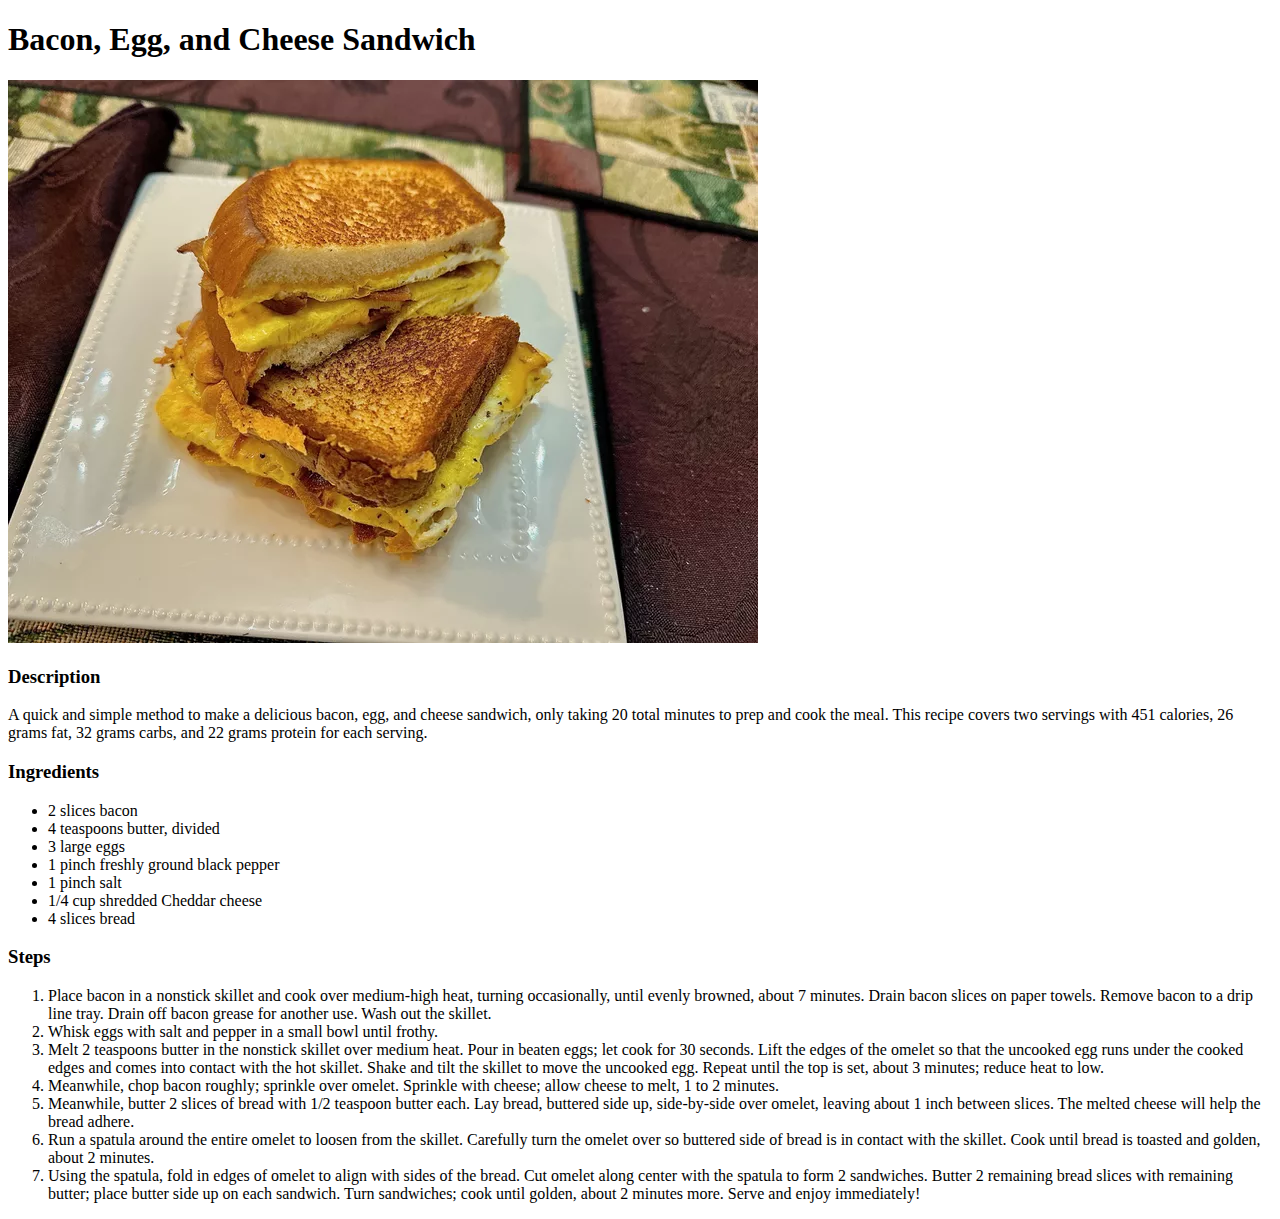
==== recipes/bacon-egg-cheese-sandwich.html @ 82ac581e "Complete the Recipes Project adding three recipes" ====
<!DOCTYPE html>
<html lang="en">
<head>
    <meta charset="UTF-8">
    <meta name="viewport" content="width=device-width, initial-scale=1.0">
    <title>Document</title>
</head>
<body>
    <h1>Bacon, Egg, and Cheese Sandwich</h1>
    
    <img src = "../img/Bacon-Egg-and-Cheese-Sandwich.jpg" alt = "Two halves of bacon, egg, and cheese sandwich stacked on top of one another on a square white plate
    with a colorful matted table in the background">

    <h3>Description</h3>

    <p>
        A quick and simple method to make a delicious bacon, egg, and cheese sandwich, only taking 20 total minutes to prep and cook the meal. This recipe 
        covers two servings with 451 calories, 26 grams fat, 32 grams carbs, and 22 grams protein for each serving.
    </p>

    <h3>Ingredients</h5>
    <ul>
        <li>2 slices bacon</li>
        <li>4 teaspoons butter, divided</li>
        <li>3 large eggs</li>
        <li>1 pinch freshly ground black pepper</li>
        <li>1 pinch salt</li>
        <li>1/4 cup shredded Cheddar cheese</li>
        <li>4 slices bread</li>
    </ul>

    <h3>Steps</h3>
    <ol>
        <li>Place bacon in a nonstick skillet and cook over medium-high heat, turning occasionally,
            until evenly browned, about 7 minutes. Drain bacon slices on paper towels. Remove bacon
            to a drip line tray. Drain off bacon grease for another use. Wash out the skillet.</li>
        
        <li>Whisk eggs with salt and pepper in a small bowl until frothy.</li>

        <li>Melt 2 teaspoons butter in the nonstick skillet over medium heat.
            Pour in beaten eggs; let cook for 30 seconds. Lift the edges of the omelet so that the
            uncooked egg runs under the cooked edges and comes into contact with the hot skillet.
            Shake and tilt the skillet to move the uncooked egg. Repeat until the top is set,
            about 3 minutes; reduce heat to low.</li>

        <li>Meanwhile, chop bacon roughly; sprinkle over omelet. Sprinkle with cheese; allow cheese to melt, 1 to 2 minutes.</li>

        <li>Meanwhile, butter 2 slices of bread with 1/2 teaspoon butter each.
            Lay bread, buttered side up, side-by-side over omelet, leaving about 1 inch between slices.
            The melted cheese will help the bread adhere.</li>

        <li>Run a spatula around the entire omelet to loosen from the skillet.
            Carefully turn the omelet over so buttered side of bread is in contact with the skillet.
            Cook until bread is toasted and golden, about 2 minutes.</li>

        <li>Using the spatula, fold in edges of omelet to align with sides of the bread.
            Cut omelet along center with the spatula to form 2 sandwiches. Butter 2 remaining bread slices with
            remaining butter; place butter side up on each sandwich. Turn sandwiches; cook until golden, about
            2 minutes more. Serve and enjoy immediately!</li>
    </ol>

</body>
</html>
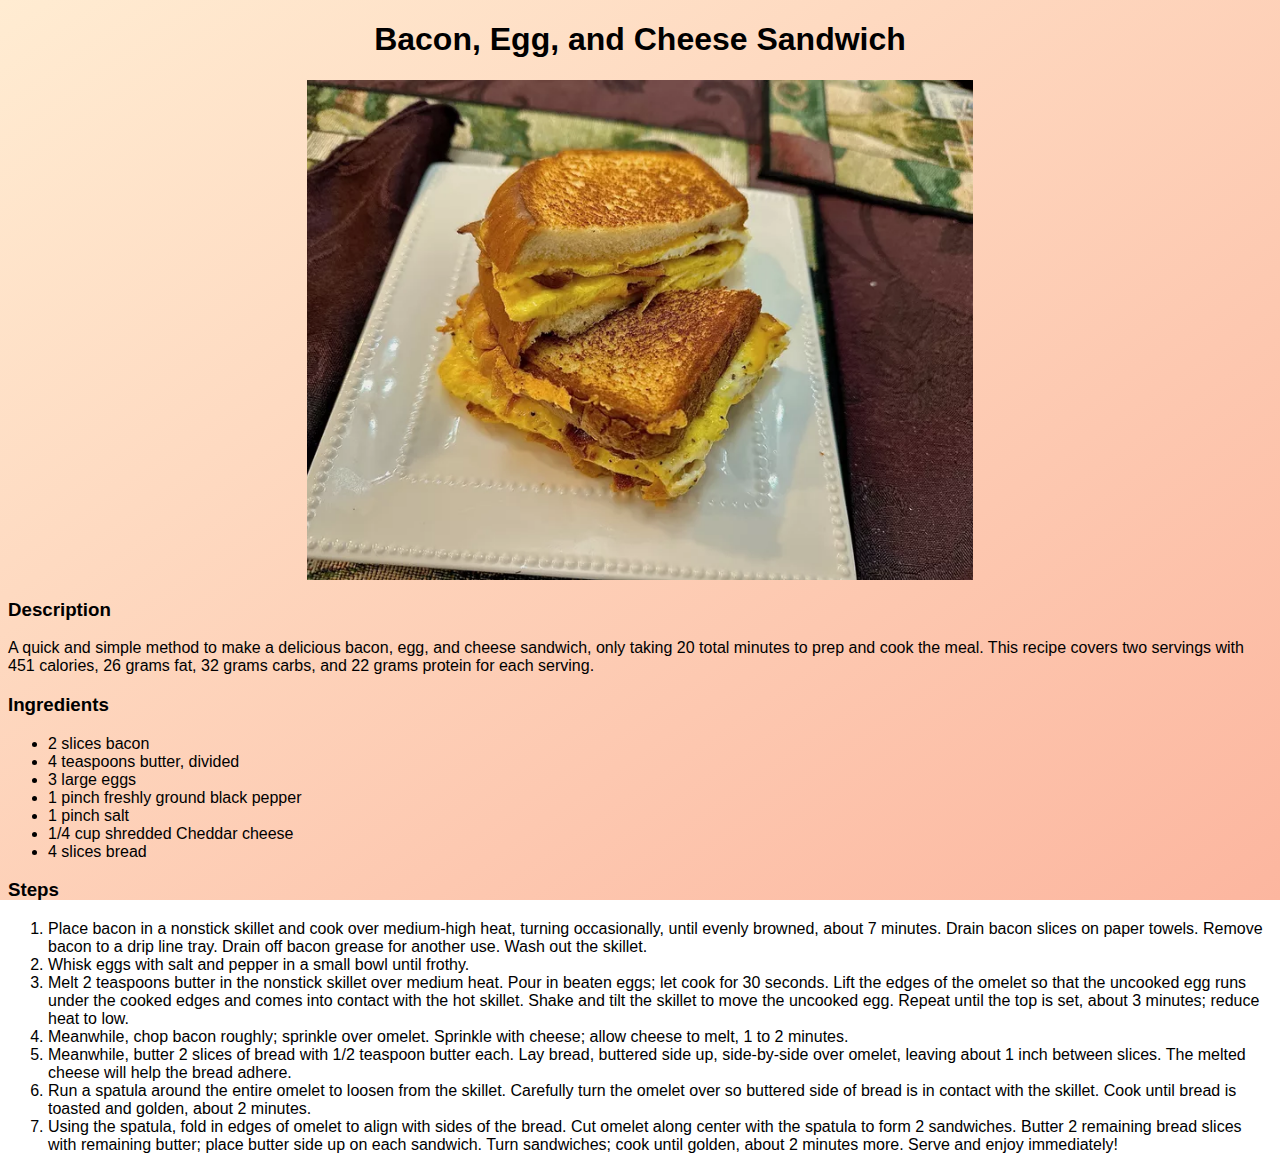
==== commit 35cf506a: "Add a color gradient background and format texts" ====
--- a/recipes/bacon-egg-cheese-sandwich.html
+++ b/recipes/bacon-egg-cheese-sandwich.html
@@ -3,16 +3,14 @@
 <head>
     <meta charset="UTF-8">
     <meta name="viewport" content="width=device-width, initial-scale=1.0">
-    <title>Document</title>
+    <title>Bacon, Egg, and Cheese Sandwich</title>
+    <link rel = "stylesheet" href = "../css/style.css">
 </head>
 <body>
-    <h1>Bacon, Egg, and Cheese Sandwich</h1>
-    
-    <img src = "../img/Bacon-Egg-and-Cheese-Sandwich.jpg" alt = "Two halves of bacon, egg, and cheese sandwich stacked on top of one another on a square white plate
-    with a colorful matted table in the background">
+    <h1 class = food-title>Bacon, Egg, and Cheese Sandwich</h1>
+    <img src = "../img/Bacon-Egg-and-Cheese-Sandwich.jpg" alt = "Two halves of bacon, egg, and cheese sandwich stacked on top of one another on a square white plate with a colorful matted table in the background">
 
     <h3>Description</h3>
-
     <p>
         A quick and simple method to make a delicious bacon, egg, and cheese sandwich, only taking 20 total minutes to prep and cook the meal. This recipe 
         covers two servings with 451 calories, 26 grams fat, 32 grams carbs, and 22 grams protein for each serving.
@@ -58,6 +56,5 @@
             remaining butter; place butter side up on each sandwich. Turn sandwiches; cook until golden, about
             2 minutes more. Serve and enjoy immediately!</li>
     </ol>
-
 </body>
 </html>--- a/css/style.css
+++ b/css/style.css
@@ -0,0 +1,50 @@
+/* Styling for all pages */
+
+html{
+    background-image: linear-gradient(to bottom right, #ffecd2, #fcb69f);
+    background-size:cover;
+    background-repeat: no-repeat;
+    background-attachment: fixed;
+    height: 100%;
+    font-family: Georgia, Helvetica, "Futura";
+
+}
+
+/* Styling for recipe pages */
+img {
+    display: block;
+    margin: auto;
+
+    height: 500px;
+    width: auto;
+
+}
+
+.food-title {
+    text-align: center;
+    width: 100%;
+}
+
+/* Styling for index page */
+.main-page {
+    font-size: 15px;
+    text-align: center;
+    width: 100%;
+}
+.main-page h1 {
+    font-size: 2em;
+}
+
+.recipe-links ul {
+    list-style: none;
+    margin-right: 55px;
+    padding: 0;
+    
+}
+
+.recipe-links ul li {
+    display: inline-block;
+    margin: 50px 100px 50px 100px;
+    padding: 0px; 
+}
+
